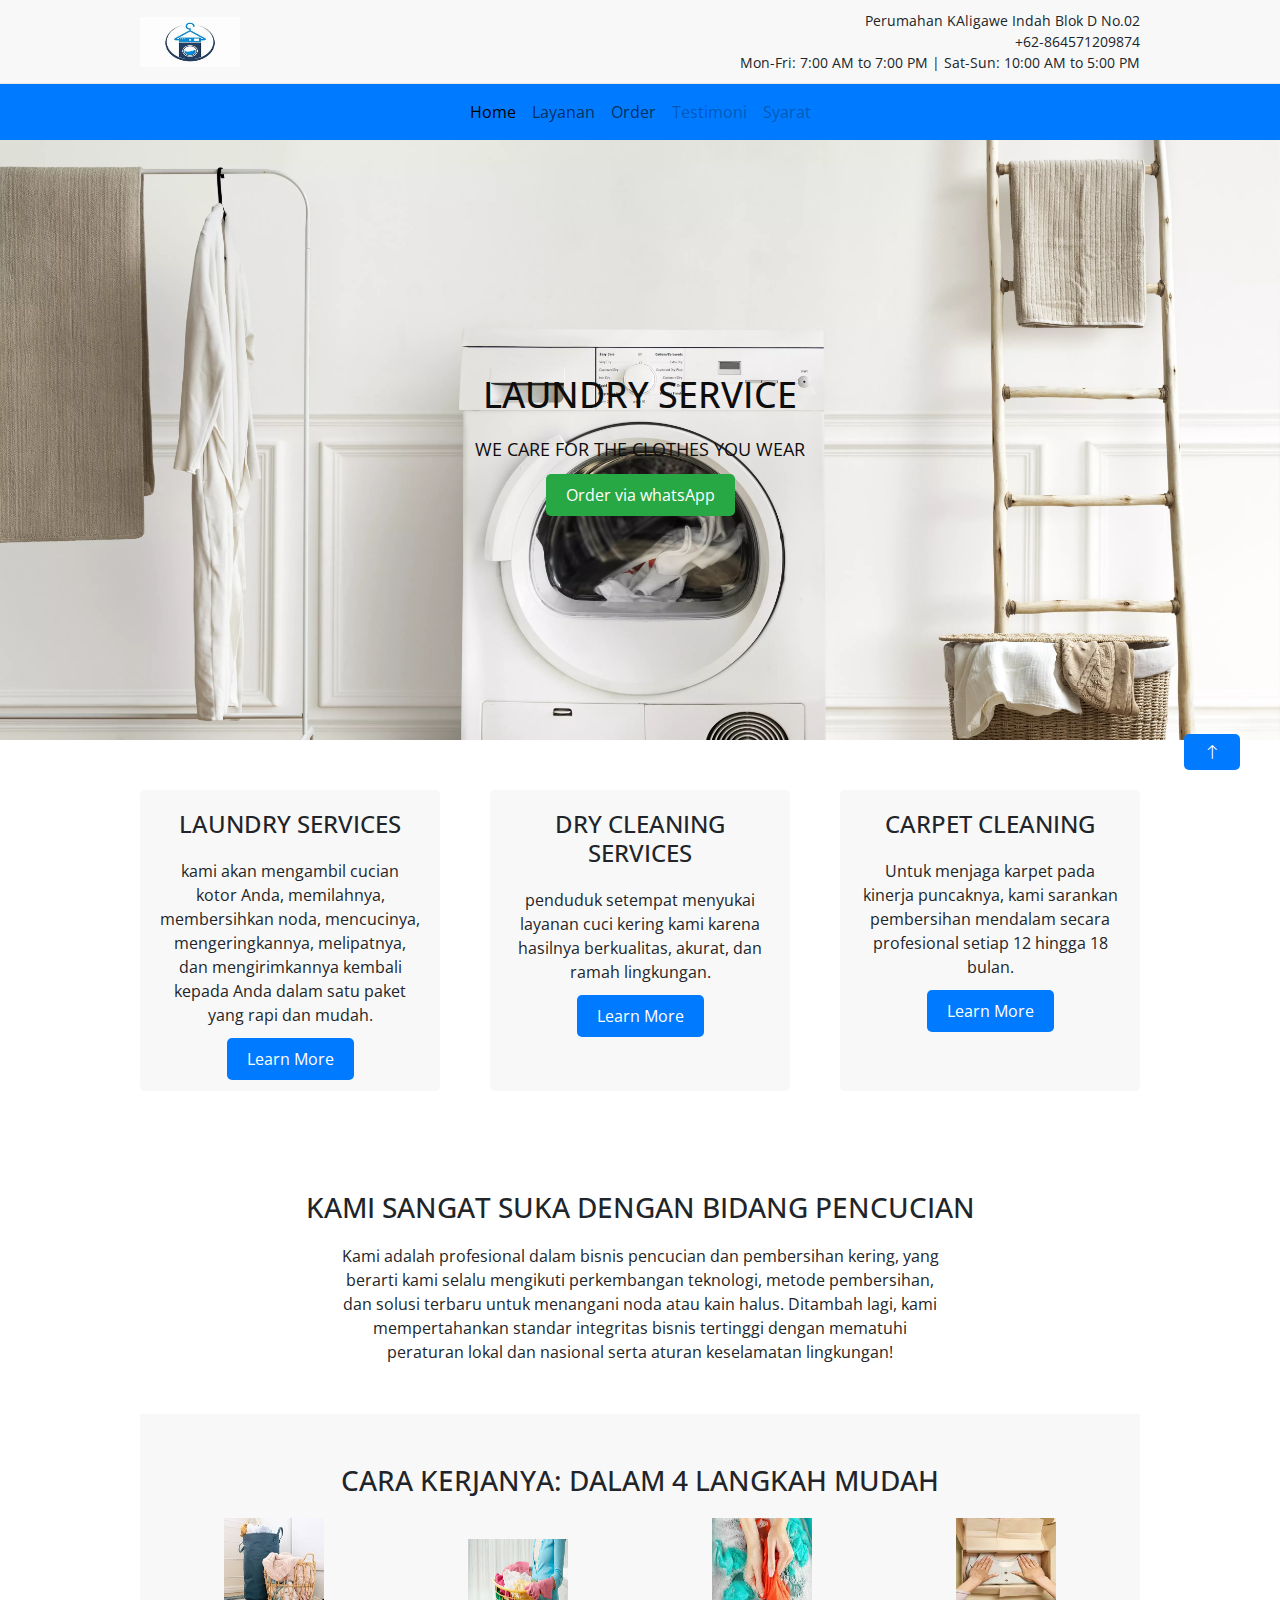
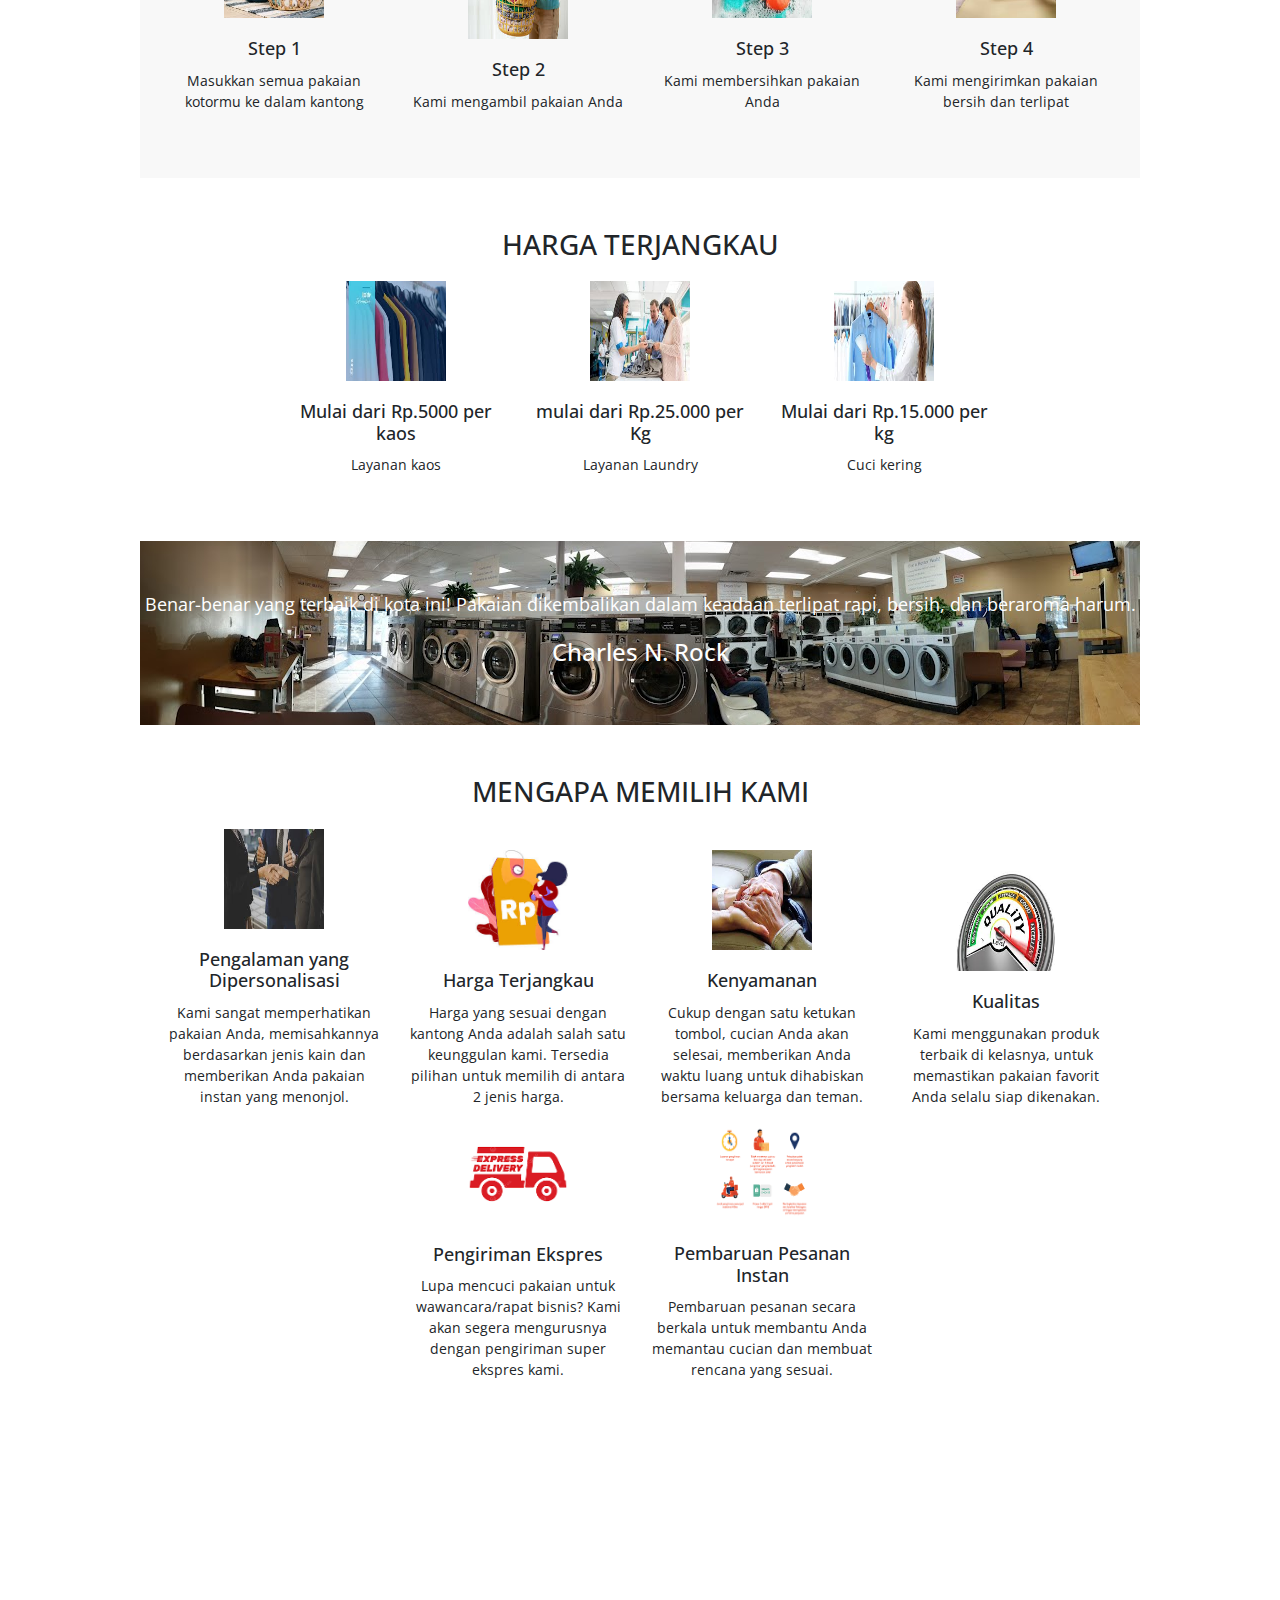
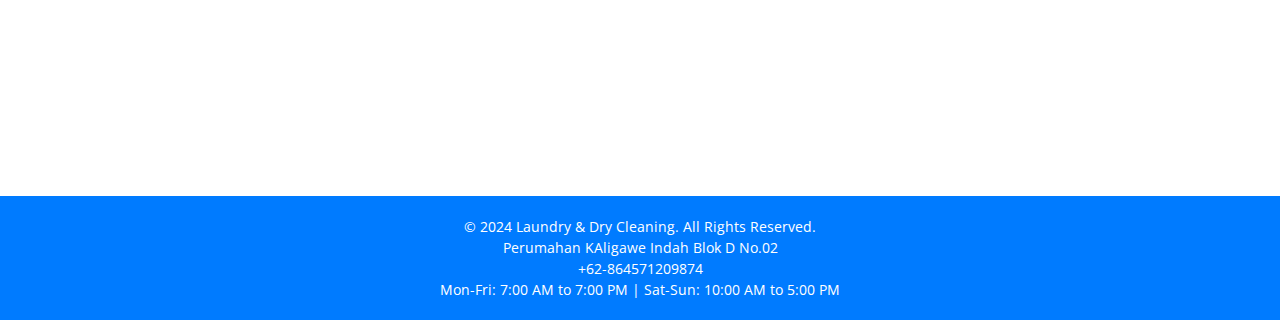
==== index.html @ 429aa822 "init" ====
<html>
  <head>
    <title>Laundry &amp; Dry Cleaning</title>
    <link
      href="https://cdnjs.cloudflare.com/ajax/libs/font-awesome/5.15.3/css/all.min.css"
      rel="stylesheet"
    />
    <link
      href="https://fonts.googleapis.com/css2?family=Open+Sans:wght@400;600&amp;display=swap"
      rel="stylesheet"
    />
    <link rel="stylesheet" href="bootstrap-5.3.3-dist/css/bootstrap.min.css" />
    <link
      rel="stylesheet"
      href="https://cdn.jsdelivr.net/npm/bootstrap-icons@1.5.0/font/bootstrap-icons.css"
    />
    <link rel="stylesheet" href="style.css" />
    <style></style>
  </head>
  <body>
    <header>
      <div class="container">
        <div class="header-top">
          <img alt="Logo" height="50" src="img/logo.jpg" width="100" />
          <div class="contact-info">
            <p>Perumahan KAligawe Indah Blok D No.02</p>
            <p>+62-864571209874</p>
            <p>Mon-Fri: 7:00 AM to 7:00 PM | Sat-Sun: 10:00 AM to 5:00 PM</p>
          </div>
        </div>
      </div>
    </header>

    <nav
      class="navbar navbar-expand-lg text-center sticky-top"
      style="background-color: #007bff"
    >
      <div class="container-fluid">
        <button
          class="navbar-toggler"
          type="button"
          data-bs-toggle="collapse"
          data-bs-target="#navbarNavAltMarkup"
          aria-controls="navbarNavAltMarkup"
          aria-expanded="false"
          aria-label="Toggle navigation"
        >
          <span class="navbar-toggler-icon"></span>
        </button>
        <div
          class="collapse justify-content-center navbar-collapse"
          id="navbarNavAltMarkup"
        >
          <div class="navbar-nav">
            <a class="nav-link active" aria-current="page" href="#">Home</a>
            <a class="nav-link" href="">Layanan</a>
            <a class="nav-link" href="order.html">Order</a>
            <a class="nav-link disabled" aria-disabled="true">Testimoni</a>
            <a class="nav-link disabled" aria-disabled="true">Syarat</a>
          </div>
        </div>
      </div>
    </nav>

    <div class="hero justify-content-center">
      <div class="hero-text">
        <h1>LAUNDRY SERVICE</h1>
        <p>WE CARE FOR THE CLOTHES YOU WEAR</p>
        <a href="https://wa.me/085871678020"> Order via whatsApp </a>
      </div>
    </div>
    <div class="container">
      <div class="services">
        <div class="service">
          <h3>LAUNDRY SERVICES</h3>
          <p>
            kami akan mengambil cucian kotor Anda, memilahnya, membersihkan
            noda, mencucinya, mengeringkannya, melipatnya, dan mengirimkannya
            kembali kepada Anda dalam satu paket yang rapi dan mudah.
          </p>
          <a href="#"> Learn More </a>
        </div>
        <div class="service">
          <h3>DRY CLEANING SERVICES</h3>
          <p>
            penduduk setempat menyukai layanan cuci kering kami karena hasilnya
            berkualitas, akurat, dan ramah lingkungan.
          </p>
          <a href="#"> Learn More </a>
        </div>
        <div class="service">
          <h3>CARPET CLEANING</h3>
          <p>
            Untuk menjaga karpet pada kinerja puncaknya, kami sarankan
            pembersihan mendalam secara profesional setiap 12 hingga 18 bulan.
          </p>
          <a href="#"> Learn More </a>
        </div>
      </div>
      <div class="about">
        <h2>KAMI SANGAT SUKA DENGAN BIDANG PENCUCIAN</h2>
        <p>
          Kami adalah profesional dalam bisnis pencucian dan pembersihan kering,
          yang berarti kami selalu mengikuti perkembangan teknologi, metode
          pembersihan, dan solusi terbaru untuk menangani noda atau kain halus.
          Ditambah lagi, kami mempertahankan standar integritas bisnis tertinggi
          dengan mematuhi peraturan lokal dan nasional serta aturan keselamatan
          lingkungan!
        </p>
      </div>
      <div class="steps">
        <h2>CARA KERJANYA: DALAM 4 LANGKAH MUDAH</h2>
        <div class="step">
          <img alt="Step 1" height="100" src="img/steps 1.jpg" width="100" />
          <h3>Step 1</h3>
          <p>Masukkan semua pakaian kotormu ke dalam kantong</p>
        </div>
        <div class="step">
          <img alt="Step 2" height="100" src="img/steps 2.jpg" width="100" />
          <h3>Step 2</h3>
          <p>Kami mengambil pakaian Anda</p>
        </div>
        <div class="step">
          <img alt="Step 3" height="100" src="img/steps 3.jpg" width="100" />
          <h3>Step 3</h3>
          <p>Kami membersihkan pakaian Anda</p>
        </div>
        <div class="step">
          <img alt="Step 4" height="100" src="img/steps 4.jpg" width="100" />
          <h3>Step 4</h3>
          <p>Kami mengirimkan pakaian bersih dan terlipat</p>
        </div>
      </div>
      <div class="prices">
        <h2>HARGA TERJANGKAU</h2>
        <div class="price">
          <img
            alt="Shirt service"
            height="100"
            src="img/harga 1.jpg"
            width="100"
          />
          <h3>Mulai dari Rp.5000 per kaos</h3>
          <p>Layanan kaos</p>
        </div>
        <div class="price">
          <img
            alt="Laundry service"
            height="100"
            src="img/harga 2.jpg"
            width="100"
          />
          <h3>mulai dari Rp.25.000 per Kg</h3>
          <p>Layanan Laundry</p>
        </div>
        <div class="price">
          <img
            alt="Dry cleaning"
            height="100"
            src="img/harga 3.jpg"
            width="100"
          />
          <h3>Mulai dari Rp.15.000 per kg</h3>
          <p>Cuci kering</p>
        </div>
      </div>
      <div class="testimonial">
        <p>
          Benar-benar yang terbaik di kota ini! Pakaian dikembalikan dalam
          keadaan terlipat rapi, bersih, dan beraroma harum.
        </p>
        <h3>Charles N. Rock</h3>
      </div>
      <div class="why-choose-us">
        <h2>MENGAPA MEMILIH KAMI</h2>
        <div class="feature">
          <img
            alt="Personalized Experience"
            height="100"
            src="img/kenapa 1.jpg"
            width="100"
          />
          <h3>Pengalaman yang Dipersonalisasi</h3>
          <p>
            Kami sangat memperhatikan pakaian Anda, memisahkannya berdasarkan
            jenis kain dan memberikan Anda pakaian instan yang menonjol.
          </p>
        </div>
        <div class="feature">
          <img
            alt="Affordable Pricing"
            height="100"
            src="img/kenapa 2.jpg"
            width="100"
          />
          <h3>Harga Terjangkau</h3>
          <p>
            Harga yang sesuai dengan kantong Anda adalah salah satu keunggulan
            kami. Tersedia pilihan untuk memilih di antara 2 jenis harga.
          </p>
        </div>
        <div class="feature">
          <img
            alt="Convenience"
            height="100"
            src="img/kenapa 3.jpg"
            width="100"
          />
          <h3>Kenyamanan</h3>
          <p>
            Cukup dengan satu ketukan tombol, cucian Anda akan selesai,
            memberikan Anda waktu luang untuk dihabiskan bersama keluarga dan
            teman.
          </p>
        </div>
        <div class="feature">
          <img alt="Quality" height="100" src="img/kenapa 4.jpg" width="100" />
          <h3>Kualitas</h3>
          <p>
            Kami menggunakan produk terbaik di kelasnya, untuk memastikan
            pakaian favorit Anda selalu siap dikenakan.
          </p>
        </div>
        <div class="feature">
          <img
            alt="Express Delivery"
            height="100"
            src="img/kenapa 5.png"
            width="100"
          />
          <h3>Pengiriman Ekspres</h3>
          <p>
            Lupa mencuci pakaian untuk wawancara/rapat bisnis? Kami akan segera
            mengurusnya dengan pengiriman super ekspres kami.
          </p>
        </div>
        <div class="feature">
          <img
            alt="Instant Order Update"
            height="100"
            src="img/kenapa 6.png"
            width="100"
          />
          <h3>Pembaruan Pesanan Instan</h3>
          <p>
            Pembaruan pesanan secara berkala untuk membantu Anda memantau cucian
            dan membuat rencana yang sesuai.
          </p>
        </div>
      </div>
    </div>
    <!--Start of Tawk.to Script-->
    <script type="text/javascript">
      var Tawk_API = Tawk_API || {},
        Tawk_LoadStart = new Date();
      (function () {
        var s1 = document.createElement("script"),
          s0 = document.getElementsByTagName("script")[0];
        s1.async = true;
        s1.src = "https://embed.tawk.to/6729c36c2480f5b4f598c3a1/1ibti6o8q";
        s1.charset = "UTF-8";
        s1.setAttribute("crossorigin", "*");
        s0.parentNode.insertBefore(s1, s0);
      })();
    </script>
    <!--End of Tawk.to Script-->

    <button
      class="btn btn-primary"
      onclick="scrollToTop()"
      style="position: fixed; bottom: 130px; right: 40px"
    >
      <i class="bi bi-arrow-up"></i>
    </button>
    <div class="container d-flex justify-content-center">
      <iframe
        src="https://www.google.com/maps/embed?pb=!1m18!1m12!1m3!1d15841.714541835405!2d109.6498072!3d-6.9586579!2m3!1f0!2f0!3f0!3m2!1i1024!2i768!4f13.1!3m3!1m2!1s0x2e702175e3924a79%3A0x4626271c1ec312e7!2sRumah%20Sakit%20Islam%20PKU%20Muhammadiyah%20Pekajangan!5e0!3m2!1sid!2sid!4v1730879467778!5m2!1sid!2sid"
        width="500"
        height="350"
        style="border: 0"
        allowfullscreen=""
        loading="lazy"
        referrerpolicy="no-referrer-when-downgrade"
      ></iframe>
    </div>

    <footer>
      <p>© 2024 Laundry &amp; Dry Cleaning. All Rights Reserved.</p>
      <p>Perumahan KAligawe Indah Blok D No.02</p>
      <p>+62-864571209874</p>
      <p>Mon-Fri: 7:00 AM to 7:00 PM | Sat-Sun: 10:00 AM to 5:00 PM</p>
    </footer>
    <script>
      function scrollToTop() {
        window.scrollTo({ top: 0, behavior: "smooth" });
      }
    </script>
    <script src="bootstrap-5.3.3-dist/js/bootstrap.bundle.min.js"></script>
  </body>
</html>
---- style.css ----
body {
  font-family: "Open Sans", sans-serif;
  margin: 0;
  padding: 0;
  box-sizing: border-box;
}
header {
  background: #f8f8f8;
  padding: 10px 0;
  border-bottom: 1px solid #e7e7e7;
}
.container {
  width: 80%;
  margin: 0 auto;
}
.header-top {
  display: flex;
  justify-content: space-between;
  align-items: center;
}
.header-top img {
  height: 50px;
}
.header-top .contact-info {
  text-align: right;
}
.header-top .contact-info p {
  margin: 0;
  font-size: 14px;
}

.hero {
  display: flex;
  justify-content: space-between;
  align-items: center;
  background: url("img/laundry 1.jpg") no-repeat center center/cover;
  height: 600px;
  color: #0e0d0d;
  text-align: center;
}
.hero .hero-text {
  width: 50%;
  padding: 20px;
}
.hero .hero-text h1 {
  font-size: 36px;
  margin-bottom: 20px;
}
.hero .hero-text p {
  font-size: 18px;
  margin-bottom: 20px;
}
.hero .hero-text a {
  background: #28a745;
  color: #fff;
  padding: 10px 20px;
  text-decoration: none;
  border-radius: 5px;
}
.services {
  display: flex;
  justify-content: space-between;
  padding: 50px 0;
}
.services .service {
  width: 30%;
  text-align: center;
  padding: 20px;
  background: #f8f8f8;
  border-radius: 5px;
}
.services .service h3 {
  font-size: 24px;
  margin-bottom: 20px;
}
.services .service p {
  font-size: 16px;
  margin-bottom: 20px;
}
.services .service a {
  background: #007bff;
  color: #fff;
  padding: 10px 20px;
  text-decoration: none;
  border-radius: 5px;
}
.about {
  text-align: center;
  padding: 50px 0;
}
.about h2 {
  font-size: 28px;
  margin-bottom: 20px;
}
.about p {
  font-size: 16px;
  width: 60%;
  margin: 0 auto;
}
.steps {
  background: #f8f8f8;
  padding: 50px 0;
  text-align: center;
}
.steps h2 {
  font-size: 28px;
  margin-bottom: 20px;
}
.steps .step {
  display: inline-block;
  width: 22%;
  margin: 0 1%;
  text-align: center;
}
.steps .step img {
  width: 100px;
  height: 100px;
  margin-bottom: 20px;
}
.steps .step h3 {
  font-size: 18px;
  margin-bottom: 10px;
}
.steps .step p {
  font-size: 14px;
}
.prices {
  text-align: center;
  padding: 50px 0;
}
.prices h2 {
  font-size: 28px;
  margin-bottom: 20px;
}
.prices .price {
  display: inline-block;
  width: 22%;
  margin: 0 1%;
  text-align: center;
}
.prices .price img {
  width: 100px;
  height: 100px;
  margin-bottom: 20px;
}
.prices .price h3 {
  font-size: 18px;
  margin-bottom: 10px;
}
.prices .price p {
  font-size: 14px;
}
.testimonial {
  background: url("img/laundry 2.jpg") no-repeat center center/cover;
  padding: 50px 0;
  text-align: center;
  color: #fff;
}
.testimonial p {
  font-size: 18px;
  margin-bottom: 20px;
}
.testimonial h3 {
  font-size: 24px;
}
.why-choose-us {
  text-align: center;
  padding: 50px 0;
}
.why-choose-us h2 {
  font-size: 28px;
  margin-bottom: 20px;
}
.why-choose-us .feature {
  display: inline-block;
  width: 22%;
  margin: 0 1%;
  text-align: center;
}
.why-choose-us .feature img {
  width: 100px;
  height: 100px;
  margin-bottom: 20px;
}
.why-choose-us .feature h3 {
  font-size: 18px;
  margin-bottom: 10px;
}
.why-choose-us .feature p {
  font-size: 14px;
}
.map {
  padding: 5px;
  text-align: center;
}
.map img {
  width: 50%;
  height: 50%;
}
footer {
  background: #007bff;
  color: #fff;
  padding: 20px 0;
  text-align: center;
}
footer p {
  margin: 0;
  font-size: 14px;
}
footer a {
  color: #fff;
  text-decoration: none;
}
.chat-window {
  max-width: 400px;
  height: 500px;
  border: 1px solid #ccc;
  overflow-y: scroll;
  padding: 10px;
  display: none;
  position: fixed;
  bottom: 20px;
  right: 20px;
  z-index: 1000;
  background-color: rgba(255, 255, 255, 0.744);
}
.message {
  margin: 10px 0;
}
.user {
  text-align: right;
  color: #c64a1c;
}
.bot {
  text-align: left;
  color: black;
}

.btn {
  display: block;
  padding: 10px 20px;
  font-size: 16px;
  color: white;
  background-color: #007bff;
  border: none;
  border-radius: 5px;
  cursor: pointer;
  text-align: center;
}

.btn:hover {
  background-color: #0056b3;
}
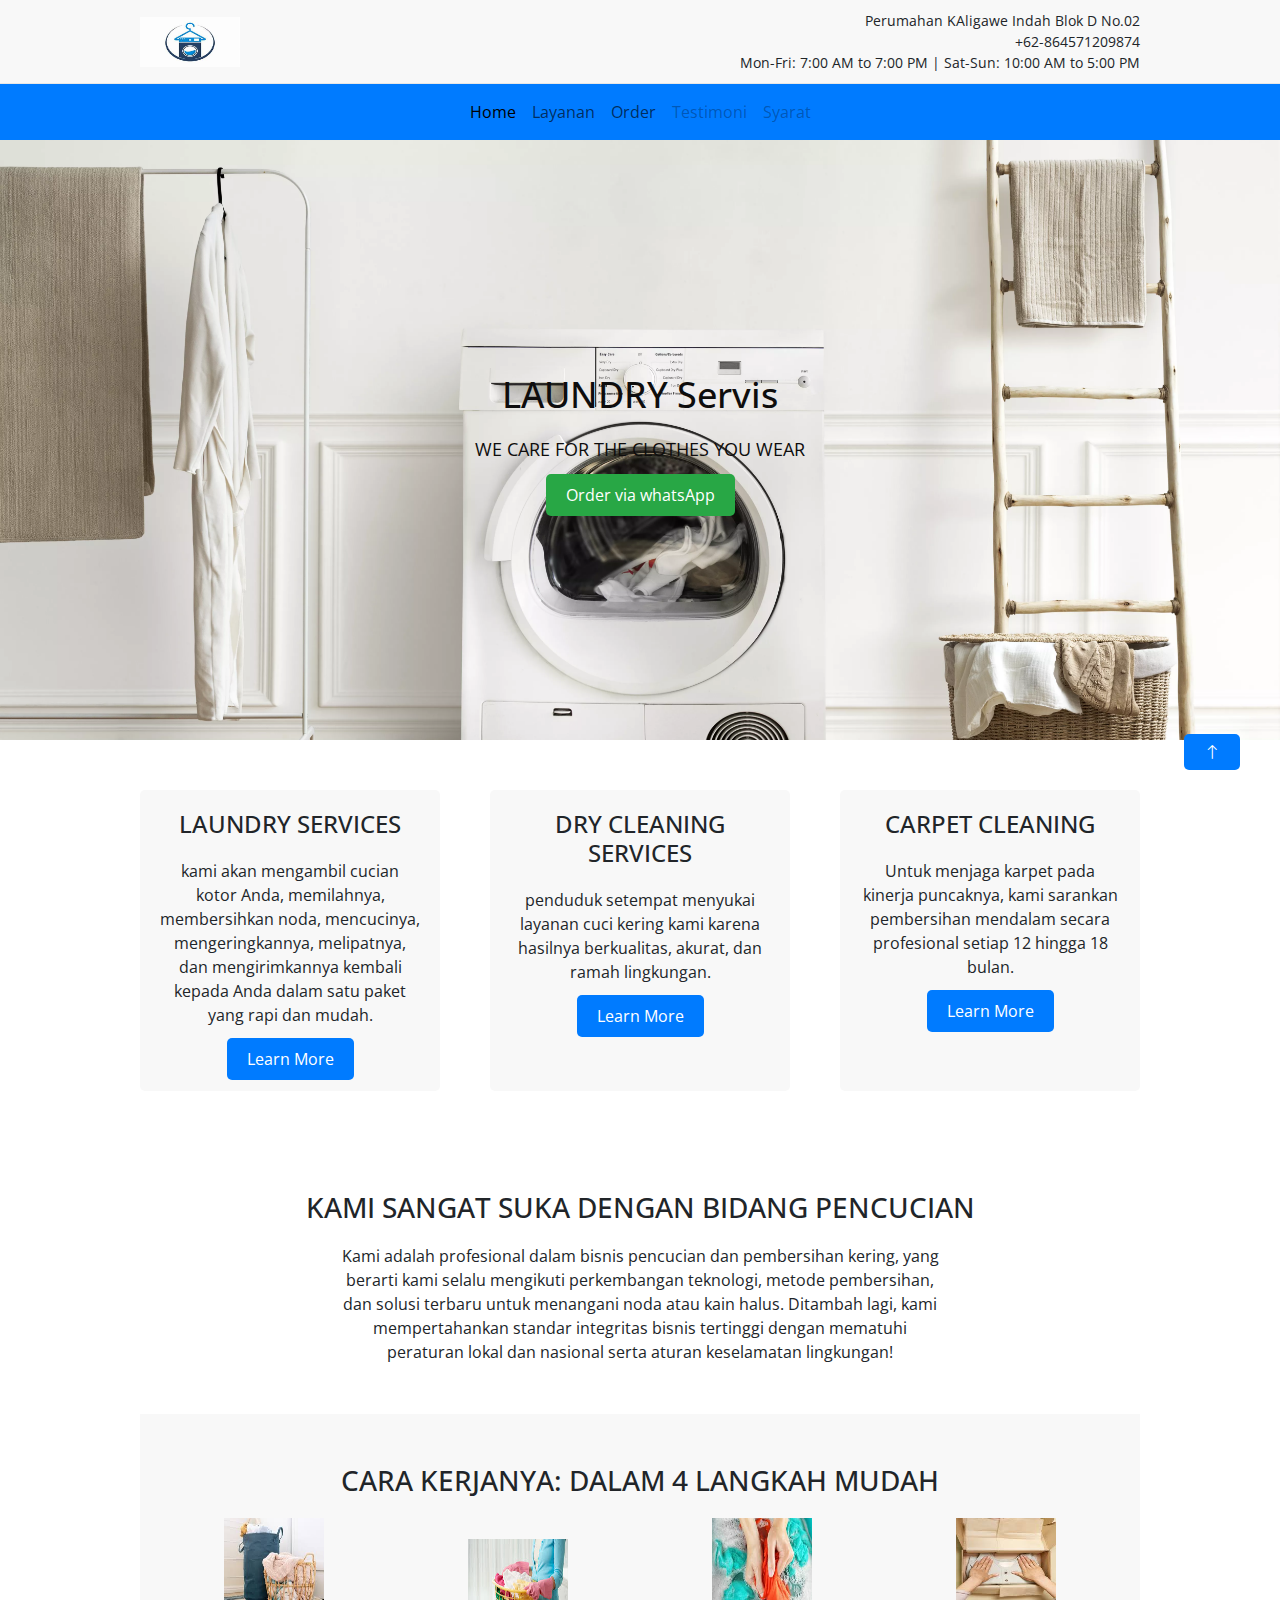
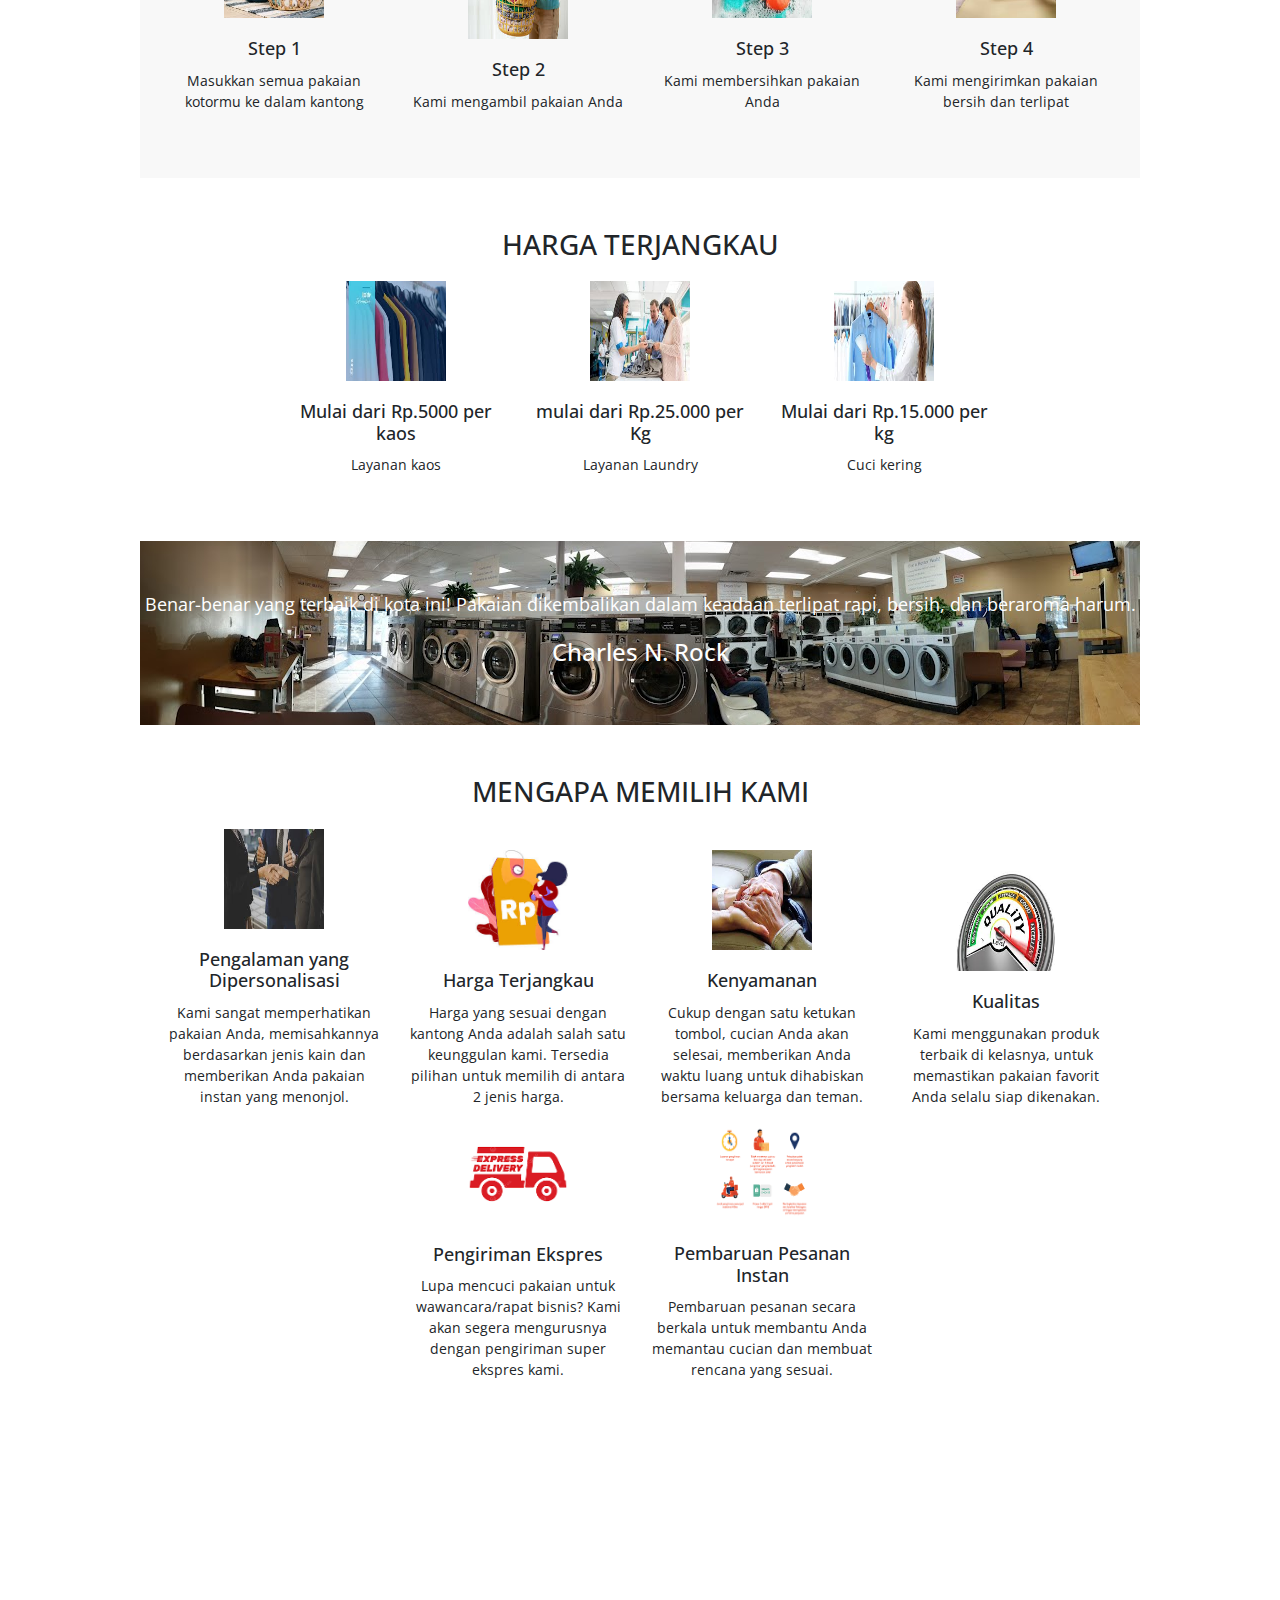
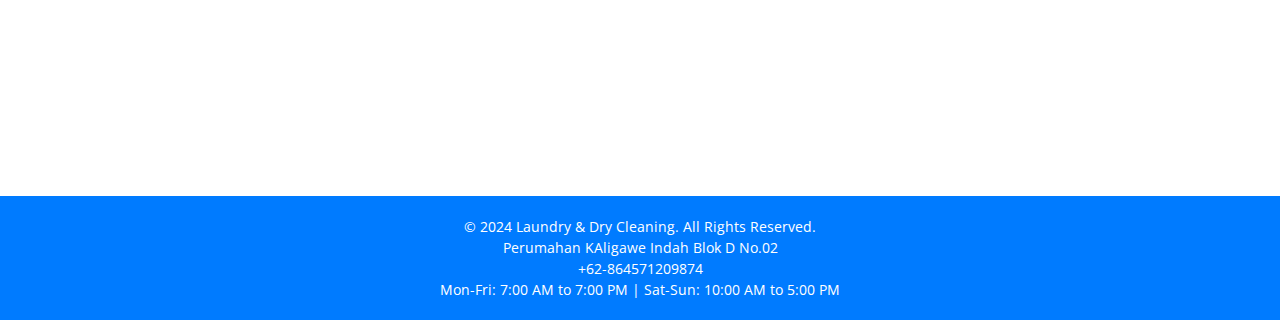
==== commit 751ed1ee: "ubah index" ====
--- a/index.html
+++ b/index.html
@@ -64,7 +64,7 @@
 
     <div class="hero justify-content-center">
       <div class="hero-text">
-        <h1>LAUNDRY SERVICE</h1>
+        <h1>LAUNDRY Servis</h1>
         <p>WE CARE FOR THE CLOTHES YOU WEAR</p>
         <a href="https://wa.me/085871678020"> Order via whatsApp </a>
       </div>
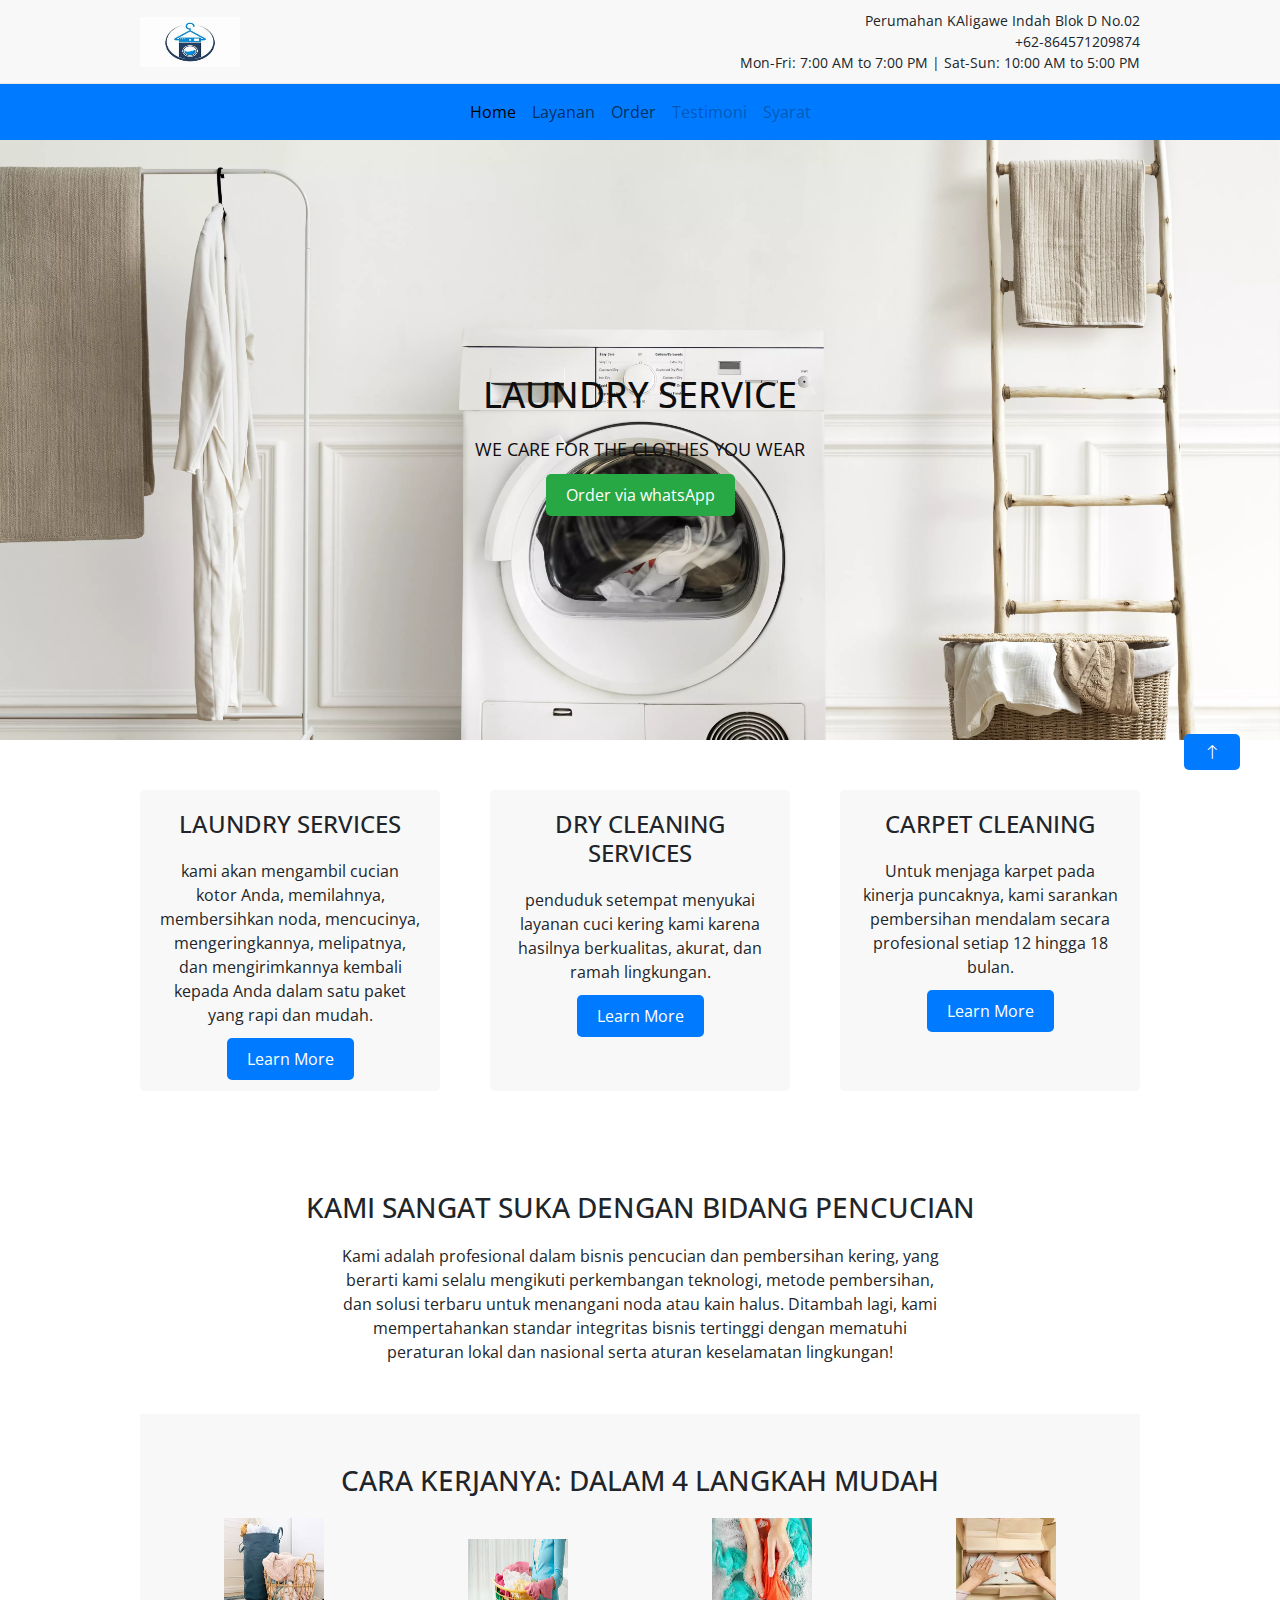
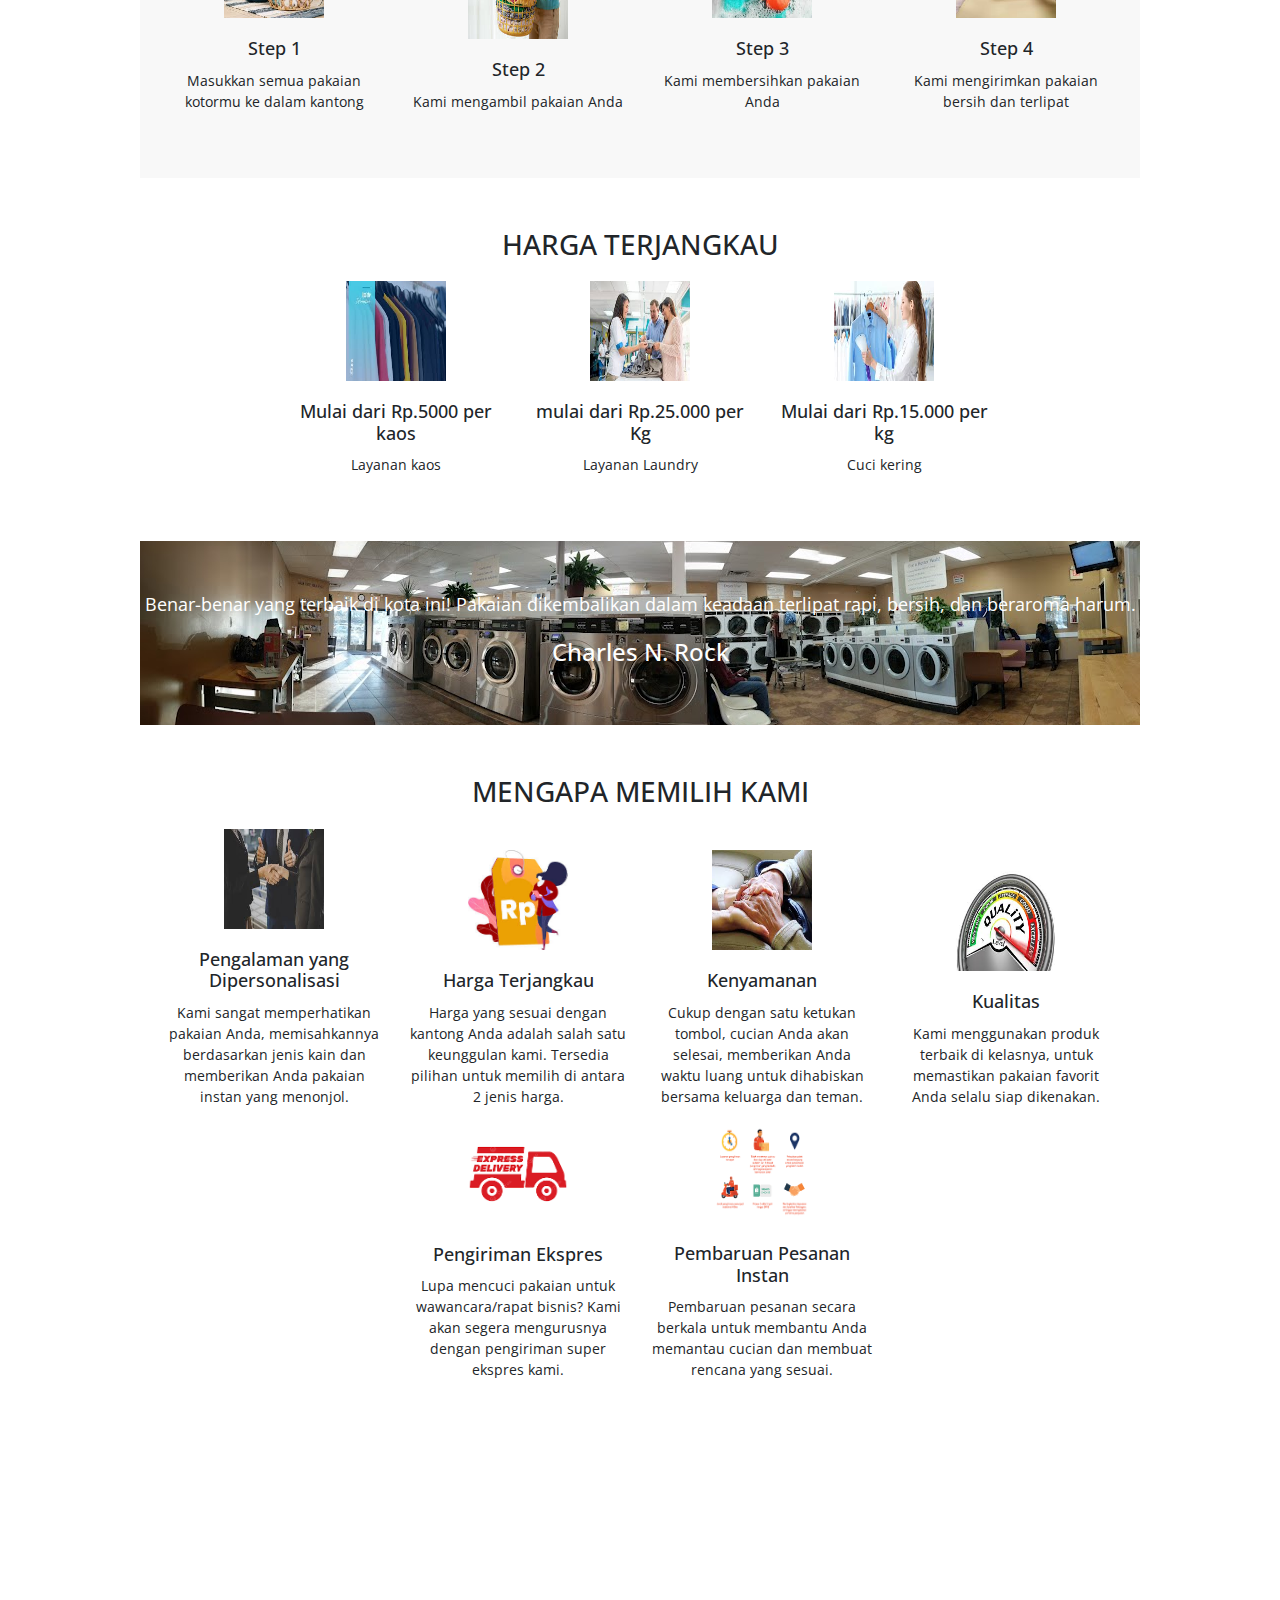
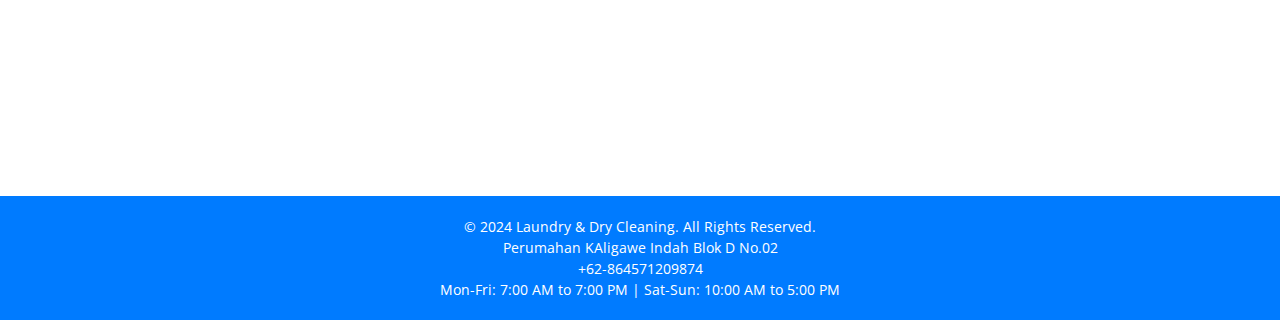
==== commit 3c8838fa: "ubah index" ====
--- a/index.html
+++ b/index.html
@@ -64,7 +64,7 @@
 
     <div class="hero justify-content-center">
       <div class="hero-text">
-        <h1>LAUNDRY Servis</h1>
+        <h1>LAUNDRY SERVICE</h1>
         <p>WE CARE FOR THE CLOTHES YOU WEAR</p>
         <a href="https://wa.me/085871678020"> Order via whatsApp </a>
       </div>
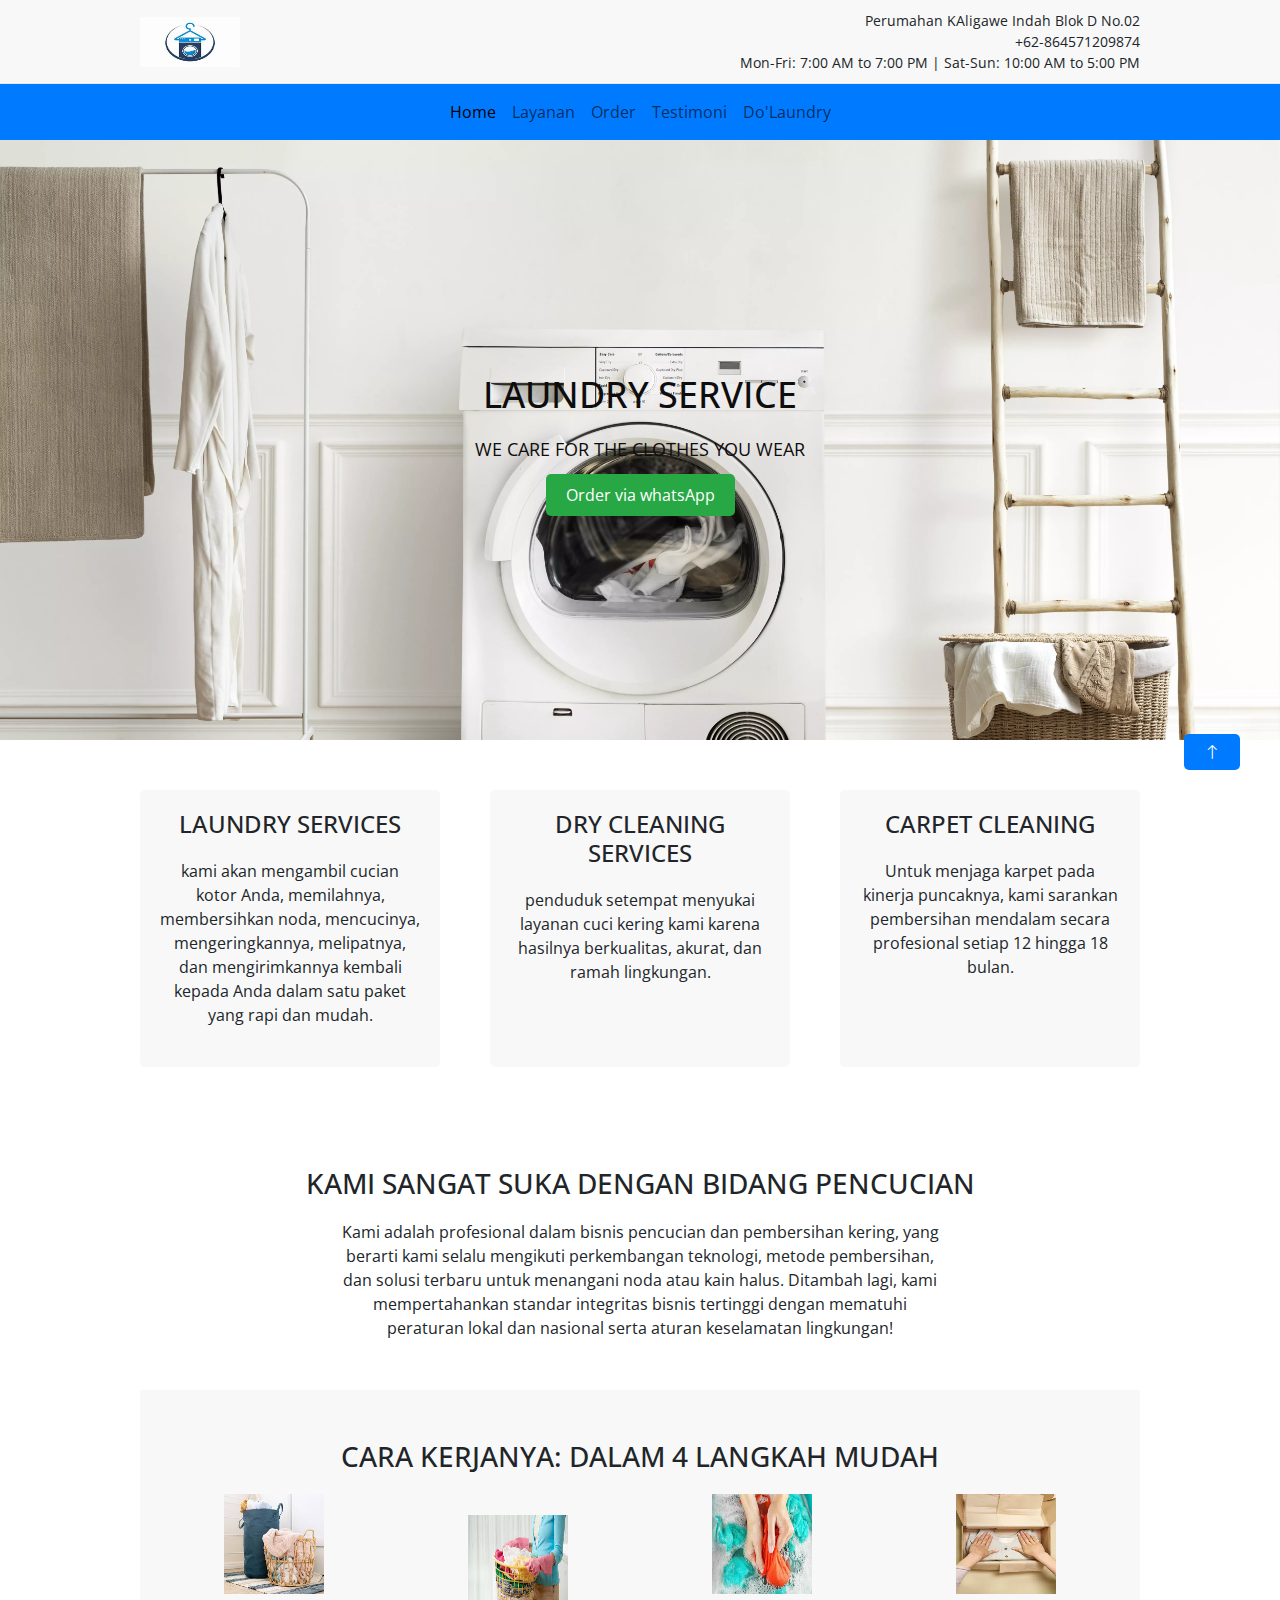
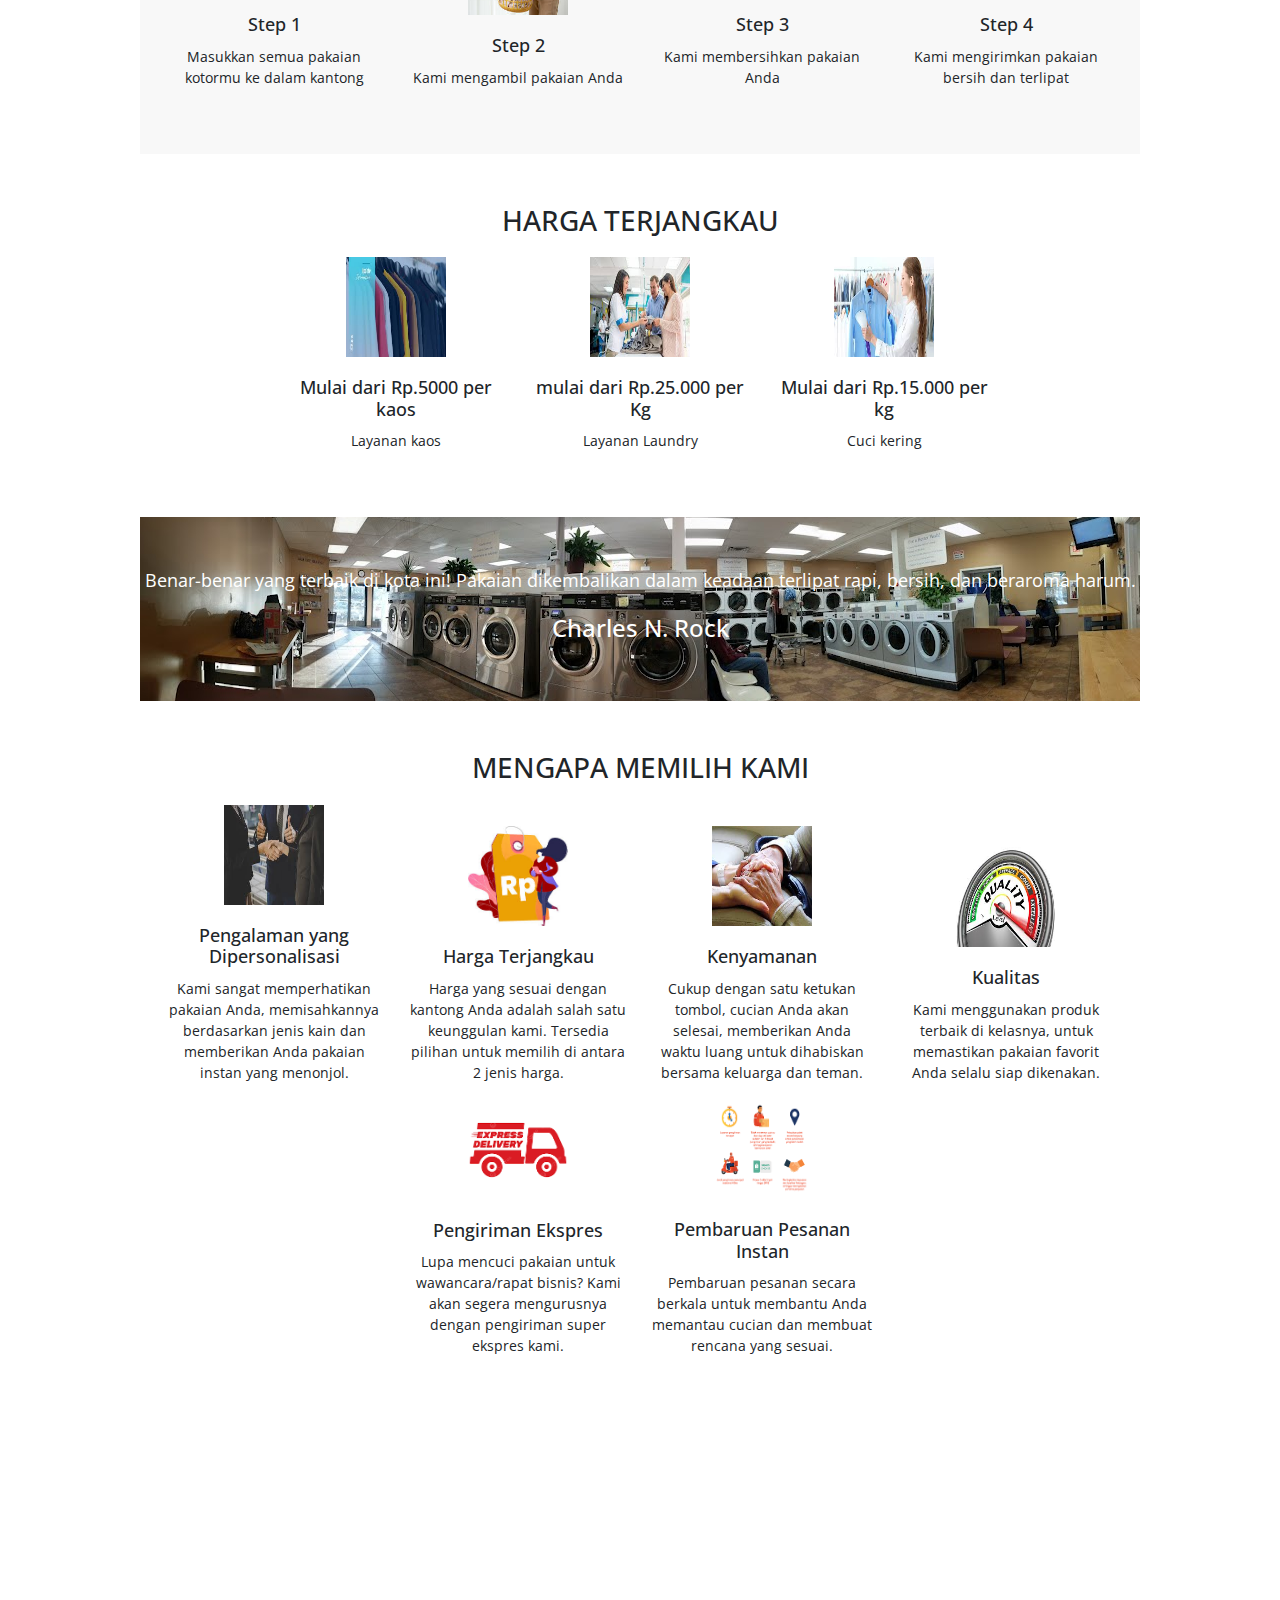
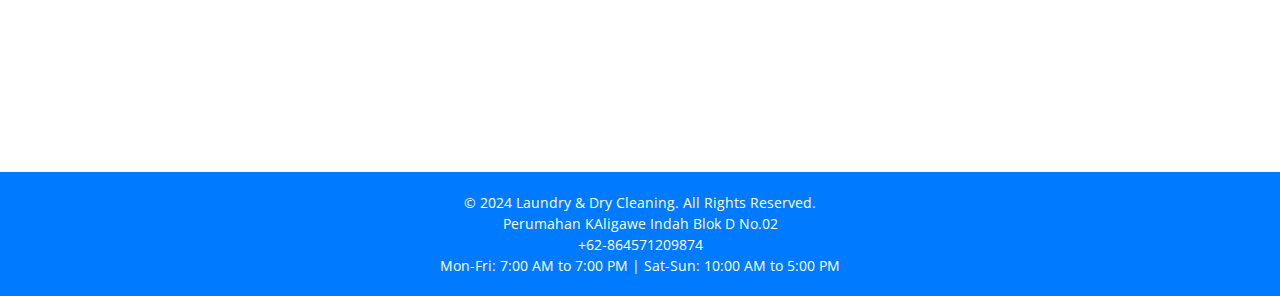
==== commit 4b463858: "ubah" ====
--- a/index.html
+++ b/index.html
@@ -53,10 +53,10 @@
         >
           <div class="navbar-nav">
             <a class="nav-link active" aria-current="page" href="#">Home</a>
-            <a class="nav-link" href="">Layanan</a>
+            <a class="nav-link" href="layanan.html">Layanan</a>
             <a class="nav-link" href="order.html">Order</a>
-            <a class="nav-link disabled" aria-disabled="true">Testimoni</a>
-            <a class="nav-link disabled" aria-disabled="true">Syarat</a>
+            <a class="nav-link" href="testimoni.html">Testimoni</a>
+            <a class="nav-link" href="do'laundry.html">Do'Laundry</a>
           </div>
         </div>
       </div>
@@ -78,7 +78,6 @@
             noda, mencucinya, mengeringkannya, melipatnya, dan mengirimkannya
             kembali kepada Anda dalam satu paket yang rapi dan mudah.
           </p>
-          <a href="#"> Learn More </a>
         </div>
         <div class="service">
           <h3>DRY CLEANING SERVICES</h3>
@@ -86,7 +85,6 @@
             penduduk setempat menyukai layanan cuci kering kami karena hasilnya
             berkualitas, akurat, dan ramah lingkungan.
           </p>
-          <a href="#"> Learn More </a>
         </div>
         <div class="service">
           <h3>CARPET CLEANING</h3>
@@ -94,7 +92,6 @@
             Untuk menjaga karpet pada kinerja puncaknya, kami sarankan
             pembersihan mendalam secara profesional setiap 12 hingga 18 bulan.
           </p>
-          <a href="#"> Learn More </a>
         </div>
       </div>
       <div class="about">
